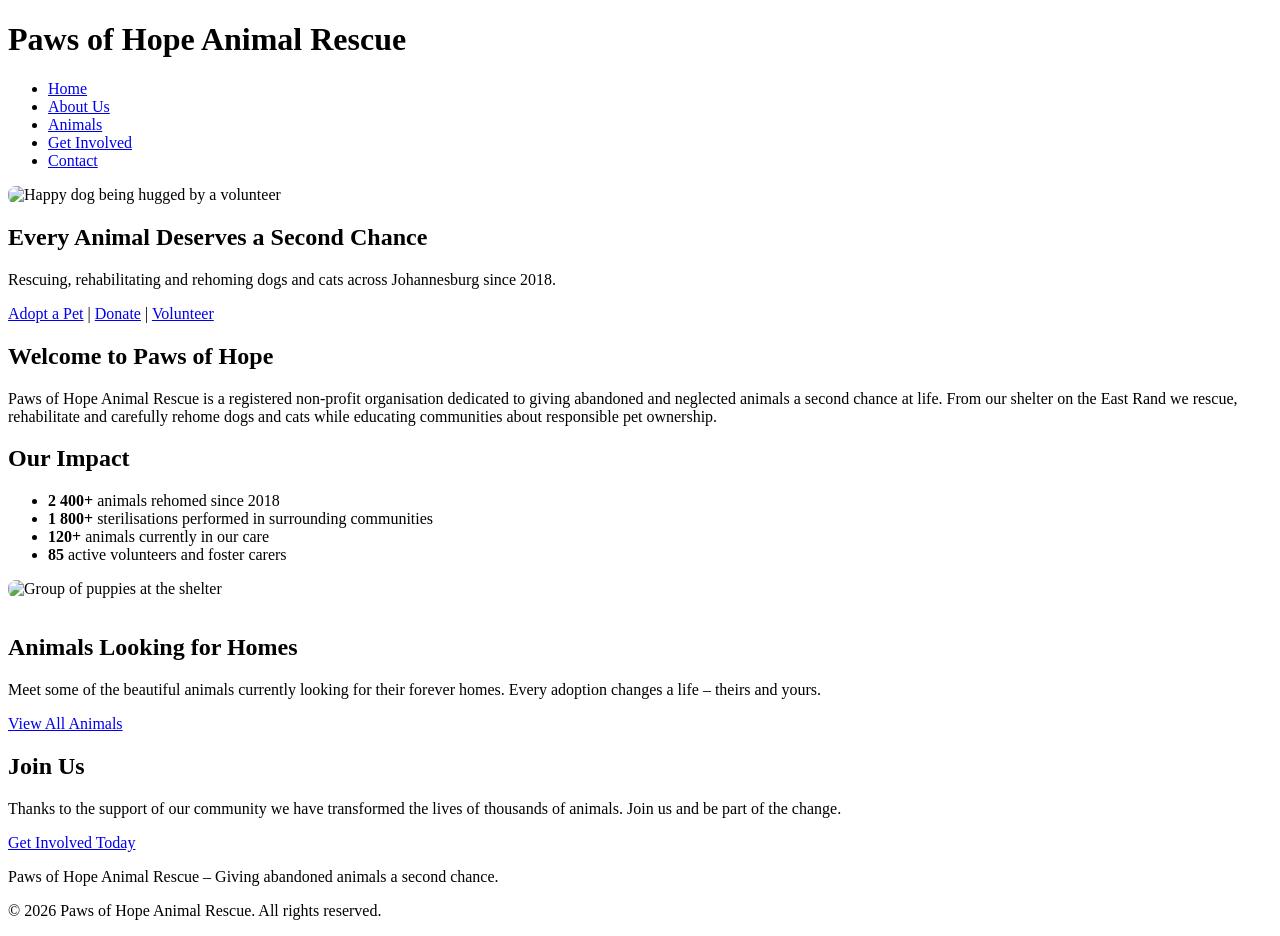
==== index.html @ e81c5564 "Part 3- Full website files for live site" ====
<!DOCTYPE html>
<html lang="en">
<head>
  <meta charset="UTF-8">
  <meta name="viewport" content="width=device-width, initial-scale=1.0">
  <title>Paws of Hope Animal Rescue | Home – Adopt, Donate, Volunteer in Johannesburg</title>
  <meta name="description" content="Paws of Hope Animal Rescue is a Johannesburg non-profit rescuing, rehabilitating and rehoming dogs and cats. Adopt a pet, donate or volunteer today.">
  <meta name="keywords" content="animal rescue Johannesburg, adopt dog, adopt cat, pet adoption East Rand, volunteer animal shelter">
  <meta name="author" content="Paws of Hope Animal Rescue">
  <link rel="stylesheet" href="css/styles.css">
</head>
<body>

  <!-- ========== HEADER & NAVIGATION ========== -->
  <header>
    <div class="logo">
      <h1>Paws of Hope Animal Rescue</h1>
    </div>
    <nav>
      <!-- Main navigation - appears on every page -->
      <ul>
        <li><a href="index.html">Home</a></li>
        <li><a href="about.html">About Us</a></li>
        <li><a href="animals.html">Animals</a></li>
        <li><a href="enquiry.html">Get Involved</a></li>
        <li><a href="contact.html">Contact</a></li>
      </ul>
    </nav>
  </header>

  <!-- ========== MAIN CONTENT ========== -->
  <main>

    <!-- Hero Section -->
    <section id="hero">
      <img src="images/hero.jpg" alt="Happy dog being hugged by a volunteer" style="max-width:100%; height:auto; border-radius:8px;">
      <h2>Every Animal Deserves a Second Chance</h2>
      <p>Rescuing, rehabilitating and rehoming dogs and cats across Johannesburg since 2018.</p>
      <p>
        <a href="animals.html">Adopt a Pet</a> |
        <a href="enquiry.html">Donate</a> |
        <a href="enquiry.html">Volunteer</a>
      </p>
    </section>

    <!-- Introduction -->
    <section id="intro">
      <h2>Welcome to Paws of Hope</h2>
      <p>
        Paws of Hope Animal Rescue is a registered non-profit organisation dedicated to giving 
        abandoned and neglected animals a second chance at life. From our shelter on the East Rand 
        we rescue, rehabilitate and carefully rehome dogs and cats while educating communities 
        about responsible pet ownership.
      </p>
    </section>

    <!-- Impact Statistics -->
    <section id="stats">
      <h2>Our Impact</h2>
      <ul>
        <li><strong>2 400+</strong> animals rehomed since 2018</li>
        <li><strong>1 800+</strong> sterilisations performed in surrounding communities</li>
        <li><strong>120+</strong> animals currently in our care</li>
        <li><strong>85</strong> active volunteers and foster carers</li>
      </ul>
    </section>

    <!-- Featured Animals Teaser -->
    <section id="featured">
      <img src="images/puppies-group.jpg" alt="Group of puppies at the shelter" style="max-width:100%; height:auto; border-radius:8px; margin-bottom:1rem;">
      <h2>Animals Looking for Homes</h2>
      <p>
        Meet some of the beautiful animals currently looking for their forever homes. 
        Every adoption changes a life – theirs and yours.
      </p>
      <p><a href="animals.html">View All Animals</a></p>
    </section>

    <!-- Call to Action -->
    <section id="cta">
      <h2>Join Us</h2>
      <p>
        Thanks to the support of our community we have transformed the lives of thousands of animals. 
        Join us and be part of the change.
      </p>
      <p><a href="enquiry.html">Get Involved Today</a></p>
    </section>

  </main>

  <!-- ========== FOOTER ========== -->
  <footer>
    <p>Paws of Hope Animal Rescue – Giving abandoned animals a second chance.</p>
    <p>&copy; 2026 Paws of Hope Animal Rescue. All rights reserved.</p>
  </footer>

  <!-- JavaScript placeholder for Part 3 -->
  <script src="js/main.js"></script>
</body>
</html>
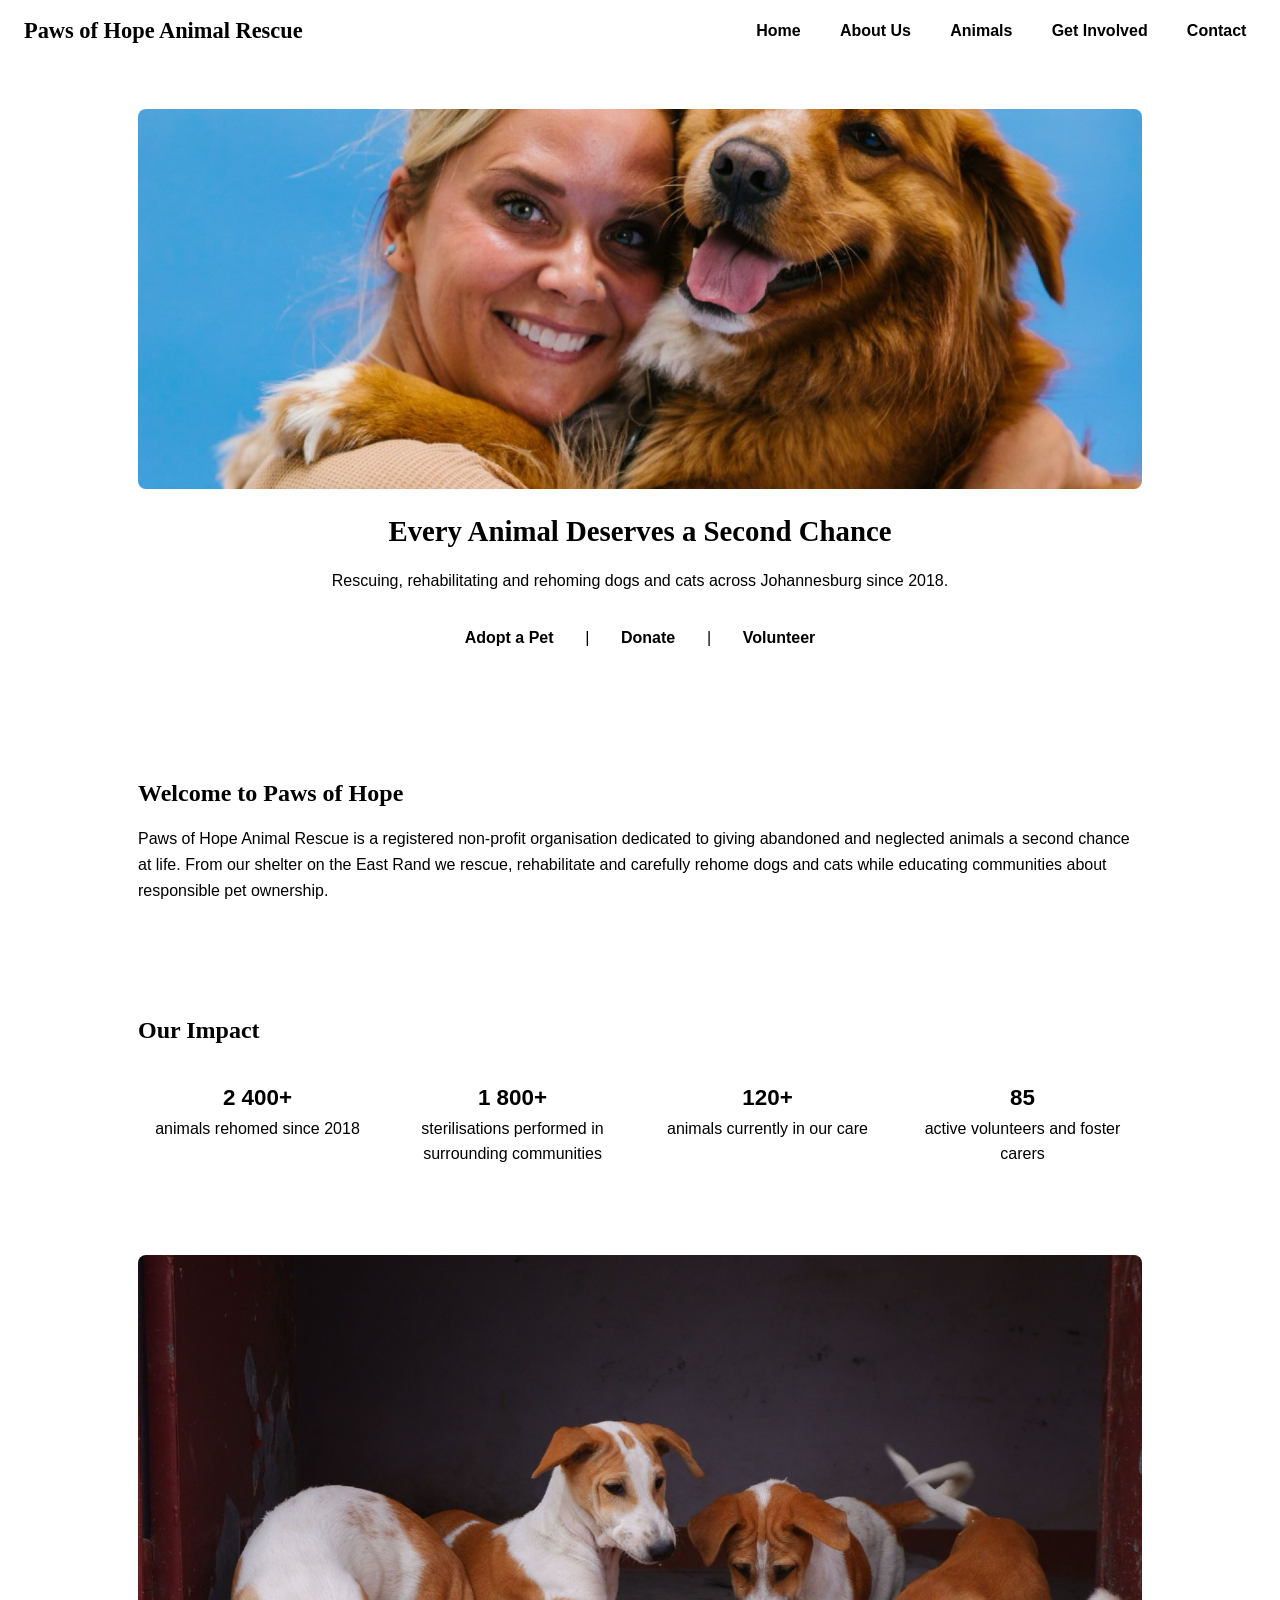
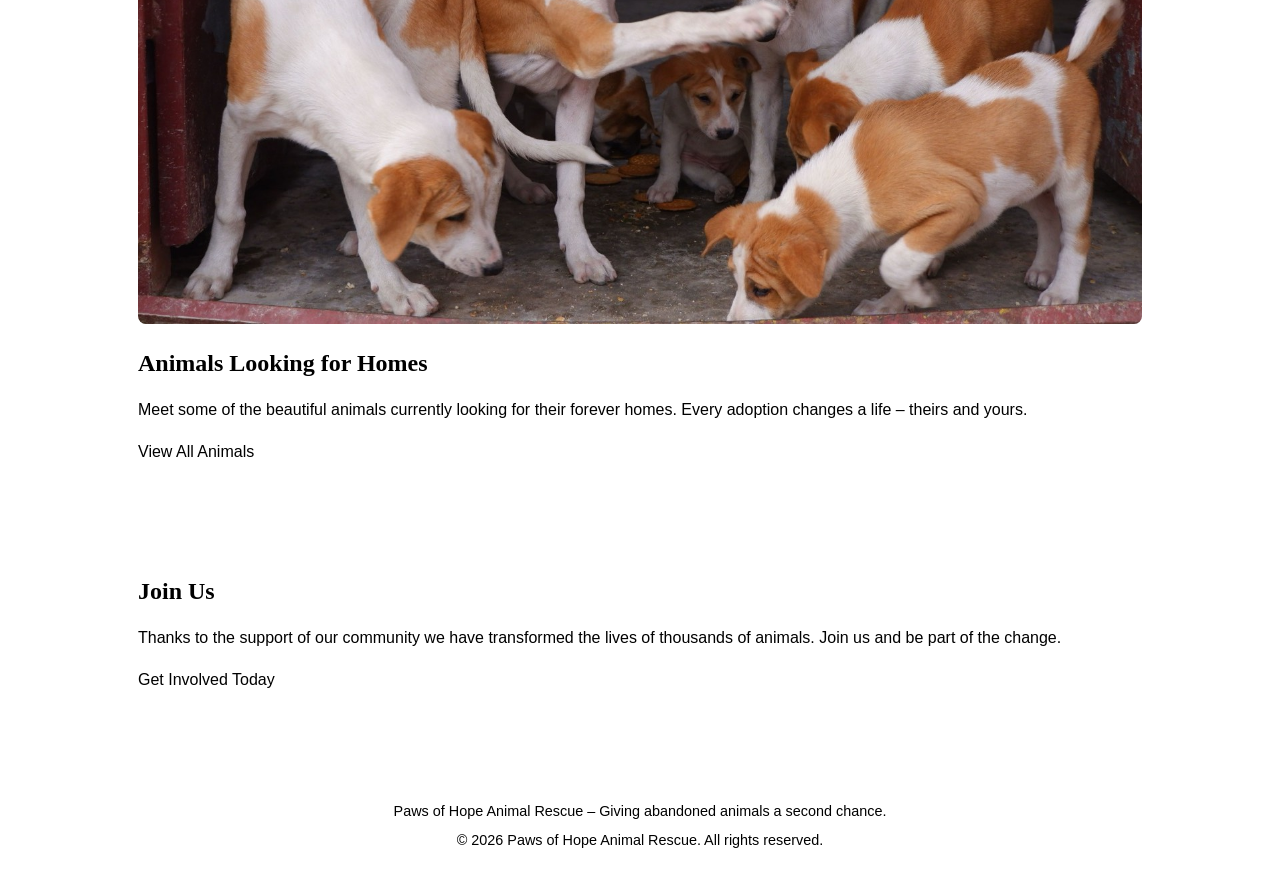
==== commit e42c0cd1: "Update index.html" ====
--- a/index.html
+++ b/index.html
@@ -33,7 +33,7 @@
 
     <!-- Hero Section -->
     <section id="hero">
-      <img src="images/hero.jpg" alt="Happy dog being hugged by a volunteer" style="max-width:100%; height:auto; border-radius:8px;">
+      <img src="Images/hero.jpg" alt="Happy dog being hugged by a volunteer" style="max-width:100%; height:auto; border-radius:8px;">
       <h2>Every Animal Deserves a Second Chance</h2>
       <p>Rescuing, rehabilitating and rehoming dogs and cats across Johannesburg since 2018.</p>
       <p>
@@ -67,7 +67,7 @@
 
     <!-- Featured Animals Teaser -->
     <section id="featured">
-      <img src="images/puppies-group.jpg" alt="Group of puppies at the shelter" style="max-width:100%; height:auto; border-radius:8px; margin-bottom:1rem;">
+      <img src="Images/puppies-group.jpg" alt="Group of puppies at the shelter" style="max-width:100%; height:auto; border-radius:8px; margin-bottom:1rem;">
       <h2>Animals Looking for Homes</h2>
       <p>
         Meet some of the beautiful animals currently looking for their forever homes. 
--- a/css/styles.css
+++ b/css/styles.css
@@ -0,0 +1,529 @@
+/* =========================================================
+   Paws of Hope Animal Rescue
+   styles.css – Part 2: CSS Styling & Responsive Design
+   Student: Dipolelo Pretty Dikgake | ST10501461
+   ========================================================= */
+
+/* ---------- 1. CSS RESET ---------- */
+*,
+*::before,
+*::after {
+  box-sizing: border-box;
+  margin: 0;
+  padding: 0;
+}
+
+/* ---------- 2. ROOT / COLOUR SCHEME (from proposal) ---------- */
+: root {
+  --terracotta: #C2703A;
+  --sage: #7A9E7E;
+  --cream: #F8F4EF;
+  --charcoal: #333333;
+  --white: #ffffff;
+  --light-grey: #f0ebe3;
+  --dark-sage: #5c7a60;
+  --shadow: rgba(51, 51, 51, 0.12);
+}
+
+/* ---------- 3. BASE STYLES ---------- */
+html {
+  font-size: 16px;
+  scroll-behavior: smooth;
+}
+
+body {
+  font-family: "Segoe UI", Tahoma, Geneva, Verdana, sans-serif;
+  font-size: 1rem;
+  line-height: 1.6;
+  color: var(--charcoal);
+  background-color: var(--cream);
+  min-height: 100vh;
+  display: flex;
+  flex-direction: column;
+}
+
+img {
+  max-width: 100%;
+  height: auto;
+  display: block;
+  border-radius: 8px;
+}
+
+a {
+  color: var(--terracotta);
+  text-decoration: none;
+  transition: color 0.25s ease;
+}
+
+a: hover,
+a: focus {
+  color: var(--dark-sage);
+  text-decoration: underline;
+}
+
+ul, ol {
+  margin-left: 1.25rem;
+  margin-bottom: 1rem;
+}
+
+/* ---------- 4. TYPOGRAPHY ---------- */
+h1, h2, h3, h4 {
+  font-family: Georgia, "Times New Roman", serif;
+  line-height: 1.3;
+  color: var(--charcoal);
+  margin-bottom: 0.75rem;
+}
+
+h1 {
+  font-size: 1.75rem;
+  color: var(--terracotta);
+}
+
+h2 {
+  font-size: 1.5rem;
+  border-bottom: 3px solid var(--sage);
+  padding-bottom: 0.35rem;
+  margin-top: 1.5rem;
+}
+
+h3 {
+  font-size: 1.25rem;
+  color: var(--dark-sage);
+}
+
+p {
+  margin-bottom: 1rem;
+}
+
+/* ---------- 5. HEADER & NAVIGATION ---------- */
+header {
+  background-color: var(--white);
+  border-bottom: 4px solid var(--terracotta);
+  padding: 1rem 1.5rem;
+  box-shadow: 0 2px 8px var(--shadow);
+  display: flex;
+  flex-wrap: wrap;
+  align-items: center;
+  justify-content: space-between;
+  gap: 1rem;
+}
+
+.logo h1 {
+  margin: 0;
+  font-size: 1.4rem;
+  border: none;
+}
+
+nav ul {
+  list-style: none;
+  margin: 0;
+  display: flex;
+  flex-wrap: wrap;
+  gap: 0.5rem 1.25rem;
+}
+
+nav a {
+  font-weight: 600;
+  color: var(--charcoal);
+  padding: 0.35rem 0.6rem;
+  border-radius: 4px;
+  transition: background-color 0.25s ease, color 0.25s ease;
+}
+
+nav a:hover,
+nav a:focus {
+  background-color: var(--sage);
+  color: var(--white);
+  text-decoration: none;
+}
+
+/* ---------- 6. MAIN CONTENT & LAYOUT ---------- */
+main {
+  flex: 1;
+  width: 100%;
+  max-width: 1100px;
+  margin: 0 auto;
+  padding: 1.5rem;
+}
+
+section {
+  background-color: var(--white);
+  border-radius: 10px;
+  padding: 1.5rem;
+  margin-bottom: 1.5rem;
+  box-shadow: 0 2px 10px var(--shadow);
+}
+
+/* Hero section */
+#hero {
+  text-align: center;
+  background: linear-gradient(135deg, var(--cream), var(--light-grey));
+}
+
+#hero img {
+  margin: 0 auto 1.25rem;
+  max-height: 380px;
+  object-fit: cover;
+  width: 100%;
+}
+
+#hero h2 {
+  border: none;
+  color: var(--terracotta);
+  font-size: 1.8rem;
+}
+
+#hero p a {
+  display: inline-block;
+  margin: 0.4rem 0.5rem;
+  padding: 0.55rem 1.2rem;
+  background-color: var(--terracotta);
+  color: var(--white);
+  border-radius: 6px;
+  font-weight: 600;
+  transition: background-color 0.25s ease, transform 0.2s ease;
+}
+
+#hero p a:hover {
+  background-color: var(--dark-sage);
+  text-decoration: none;
+  transform: translateY(-2px);
+}
+
+/* Stats section */
+#stats ul {
+  list-style: none;
+  margin: 0;
+  display: grid;
+  grid-template-columns: repeat(auto-fit, minmax(180px, 1fr));
+  gap: 1rem;
+}
+
+#stats li {
+  background-color: var(--light-grey);
+  padding: 1rem;
+  border-radius: 8px;
+  text-align: center;
+  border-left: 4px solid var(--sage);
+}
+
+#stats strong {
+  display: block;
+  font-size: 1.4rem;
+  color: var(--terracotta);
+}
+
+/* Animal cards (animals.html) */
+.animal-card {
+  background-color: var(--cream);
+  border: 1px solid #e0d8ce;
+  border-radius: 10px;
+  padding: 1.25rem;
+  margin-bottom: 1.5rem;
+  transition: box-shadow 0.25s ease, transform 0.2s ease;
+}
+
+.animal-card:hover {
+  box-shadow: 0 6px 18px var(--shadow);
+  transform: translateY(-3px);
+}
+
+.animal-card img {
+  margin-bottom: 0.75rem;
+  max-height: 260px;
+  object-fit: cover;
+  width: 100%;
+}
+
+/* Forms */
+form {
+  max-width: 560px;
+}
+
+label {
+  display: block;
+  font-weight: 600;
+  margin-top: 0.75rem;
+  margin-bottom: 0.25rem;
+}
+
+input[type="text"],
+input[type="email"],
+input[type="tel"],
+textarea,
+select {
+  width: 100%;
+  padding: 0.55rem 0.75rem;
+  border: 1px solid #ccc;
+  border-radius: 6px;
+  font-size: 1rem;
+  font-family: inherit;
+  background-color: var(--white);
+  transition: border-color 0.2s ease, box-shadow 0.2s ease;
+}
+
+input:focus,
+textarea:focus,
+select:focus {
+  outline: none;
+  border-color: var(--sage);
+  box-shadow: 0 0 0 3px rgba(122, 158, 126, 0.25);
+}
+
+button,
+input[type="submit"] {
+  display: inline-block;
+  margin-top: 1.25rem;
+  padding: 0.65rem 1.5rem;
+  background-color: var(--terracotta);
+  color: var(--white);
+  border: none;
+  border-radius: 6px;
+  font-size: 1rem;
+  font-weight: 600;
+  cursor: pointer;
+  transition: background-color 0.25s ease, transform 0.2s ease;
+}
+
+button:hover,
+input[type="submit"]:hover {
+  background-color: var(--dark-sage);
+  transform: translateY(-2px);
+}
+
+/* ---------- 7. FOOTER ---------- */
+footer {
+  background-color: var(--charcoal);
+  color: var(--cream);
+  text-align: center;
+  padding: 1.25rem 1rem;
+  margin-top: auto;
+  font-size: 0.9rem;
+}
+
+footer p {
+  margin-bottom: 0.35rem;
+}
+
+footer a {
+  color: var(--sage);
+}
+
+/* ---------- 8. RESPONSIVE DESIGN ---------- */
+
+/* Tablet (max-width: 900px) */
+@media screen and (max-width: 900px) {
+  header {
+    flex-direction: column;
+    text-align: center;
+  }
+
+  nav ul {
+    justify-content: center;
+  }
+
+  main {
+    padding: 1rem;
+  }
+
+  #hero h2 {
+    font-size: 1.5rem;
+  }
+
+  #stats ul {
+    grid-template-columns: repeat(2, 1fr);
+  }
+}
+
+/* Mobile (max-width: 600px) */
+@media screen and (max-width: 600px) {
+  html {
+    font-size: 15px;
+  }
+
+  .logo h1 {
+    font-size: 1.2rem;
+  }
+
+  nav ul {
+    flex-direction: column;
+    align-items: center;
+    gap: 0.35rem;
+  }
+
+  nav a {
+    display: block;
+    width: 100%;
+    text-align: center;
+  }
+
+  #hero img {
+    max-height: 240px;
+  }
+
+  #hero h2 {
+    font-size: 1.3rem;
+  }
+
+  #hero p a {
+    display: block;
+    margin: 0.5rem 0;
+  }
+
+  #stats ul {
+    grid-template-columns: 1fr;
+  }
+
+  section {
+    padding: 1rem;
+  }
+
+  h2 {
+    font-size: 1.3rem;
+  }
+}
+
+/* =========================================================
+   PART 3 – Interactive Features, Forms & Lightbox
+   ========================================================= */
+
+/* Lightbox */
+#lightbox-overlay {
+  display: none;
+  position: fixed;
+  inset: 0;
+  background: rgba(0, 0, 0, 0.85);
+  z-index: 9999;
+  align-items: center;
+  justify-content: center;
+  padding: 1rem;
+}
+
+#lightbox-overlay.active {
+  display: flex;
+}
+
+.lightbox-content {
+  position: relative;
+  max-width: 90vw;
+  max-height: 90vh;
+}
+
+#lightbox-img {
+  max-width: 100%;
+  max-height: 85vh;
+  border-radius: 8px;
+  box-shadow: 0 8px 32px rgba(0, 0, 0, 0.4);
+}
+
+#lightbox-close {
+  position: absolute;
+  top: -12px;
+  right: -12px;
+  width: 36px;
+  height: 36px;
+  border: none;
+  border-radius: 50%;
+  background: var(--terracotta);
+  color: white;
+  font-size: 1.5rem;
+  line-height: 1;
+  cursor: pointer;
+  z-index: 1;
+}
+
+#lightbox-close:hover {
+  background: var(--dark-sage);
+}
+
+/* Search box */
+.search-box {
+  margin: 1rem 0 1.5rem;
+}
+
+.search-box label {
+  display: block;
+  font-weight: 600;
+  margin-bottom: 0.35rem;
+}
+
+.search-box input {
+  width: 100%;
+  max-width: 360px;
+  padding: 0.55rem 0.75rem;
+  border: 1px solid #ccc;
+  border-radius: 6px;
+  font-size: 1rem;
+}
+
+.search-box input:focus {
+  outline: none;
+  border-color: var(--sage);
+  box-shadow: 0 0 0 3px rgba(122, 158, 126, 0.25);
+}
+
+/* Accordion */
+.accordion-list {
+  list-style: none;
+  margin-left: 0;
+}
+
+.accordion-item {
+  margin-bottom: 0.5rem;
+  border: 1px solid #e0d8ce;
+  border-radius: 8px;
+  overflow: hidden;
+}
+
+.accordion-btn {
+  width: 100%;
+  display: flex;
+  justify-content: space-between;
+  align-items: center;
+  padding: 0.75rem 1rem;
+  background: var(--light-grey);
+  border: none;
+  font-size: 1rem;
+  font-weight: 600;
+  cursor: pointer;
+  text-align: left;
+  color: var(--charcoal);
+}
+
+.accordion-btn:hover {
+  background: #e8e2d8;
+}
+
+.accordion-panel {
+  display: none;
+  padding: 0.75rem 1rem 1rem;
+  background: var(--white);
+}
+
+.accordion-panel.open {
+  display: block;
+}
+
+/* Form validation feedback */
+.error-field {
+  border-color: #c0392b !important;
+  box-shadow: 0 0 0 3px rgba(192, 57, 43, 0.2) !important;
+}
+
+.error-message {
+  display: block;
+  color: #c0392b;
+  font-size: 0.875rem;
+  margin-top: 0.25rem;
+  margin-bottom: 0.5rem;
+}
+
+.success-message {
+  margin-top: 1.25rem;
+  padding: 1rem 1.25rem;
+  background: #e8f5e9;
+  border: 1px solid var(--sage);
+  border-left: 4px solid var(--sage);
+  border-radius: 6px;
+  color: var(--charcoal);
+}
